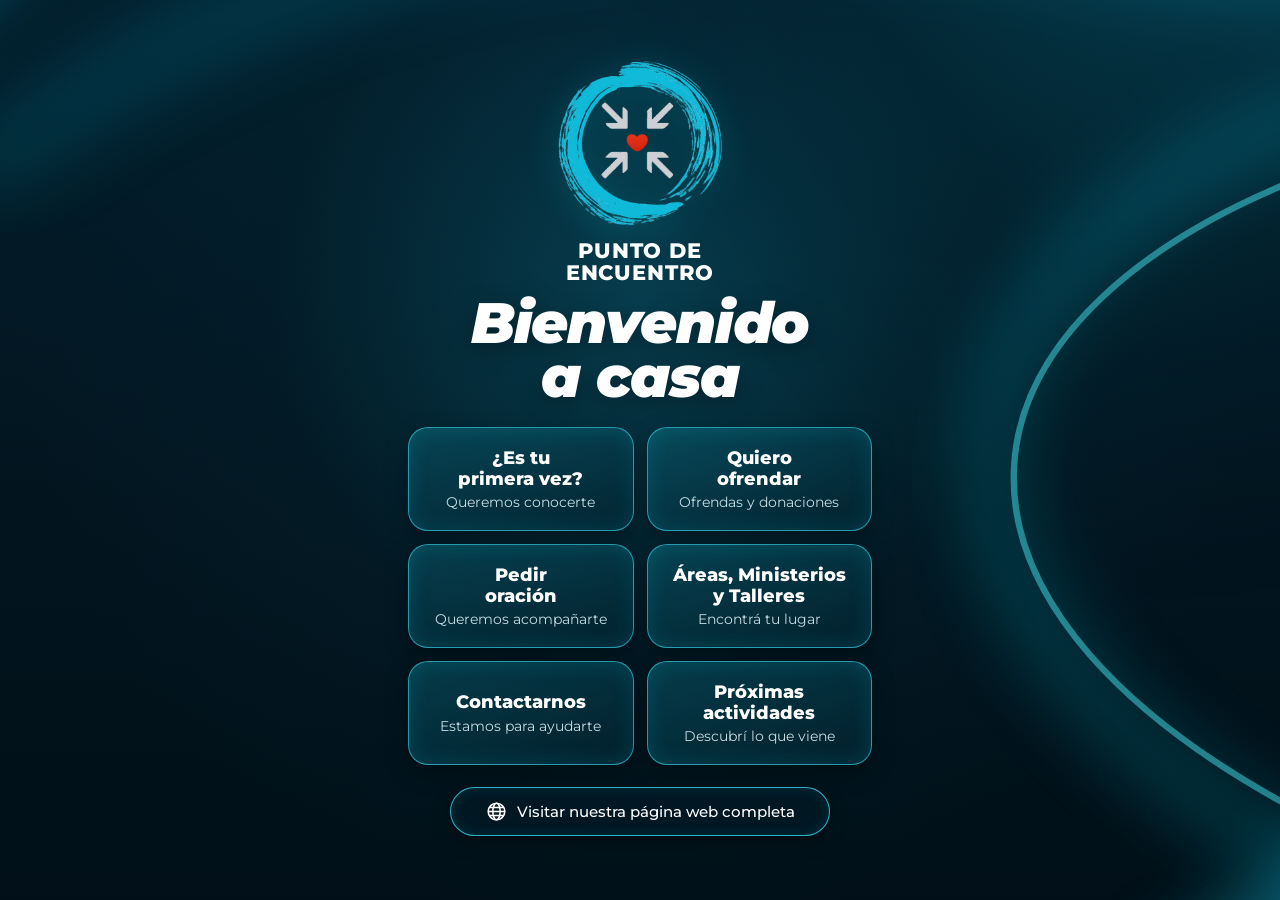
==== bienvenido/index.html @ d4322adb "adding bienvenido.html page" ====
<!doctype html>
<html lang="es">
  <head>
    <meta charset="UTF-8" />
    <meta name="viewport" content="width=device-width, initial-scale=1.0" />
    <meta name="theme-color" content="#02151f" />
    <title>Bienvenido a casa - Punto de Encuentro</title>

    <!-- Open Graph / WhatsApp -->
    <meta
      property="og:title"
      content="Bienvenido a casa - Punto de Encuentro"
    />
    <meta
      property="og:description"
      content="Bienvenido a Punto de Encuentro. Conocenos, pedí oración, ofrendá, descubrí nuestras áreas, talleres y próximas actividades."
    />
    <meta property="og:image" content="https://pde.com.ar/icon_wide.jpg" />
    <meta property="og:image" content="https://pde.com.ar/icon.jpg" />
    <meta property="og:url" content="https://pde.com.ar/bienvenido" />
    <meta property="og:type" content="website" />

    <!-- Twitter / X -->
    <meta name="twitter:card" content="summary_large_image" />
    <meta
      name="twitter:title"
      content="Bienvenido a casa - Punto de Encuentro"
    />
    <meta
      name="twitter:description"
      content="Bienvenido a Punto de Encuentro. Conocenos, pedí oración, ofrendá, descubrí nuestras áreas, talleres y próximas actividades."
    />
    <meta name="twitter:image" content="https://pde.com.ar/icon_wide.jpg" />

    <link rel="icon" type="image/png" href="/icon_max.png" />
    <link rel="apple-touch-icon" href="/icon_max.png" />

    <link rel="preconnect" href="https://fonts.googleapis.com" />
    <link rel="preconnect" href="https://fonts.gstatic.com" crossorigin />
    <link
      href="https://fonts.googleapis.com/css2?family=Montserrat:ital,wght@0,400;0,500;0,600;0,700;0,800;0,900;1,800;1,900&display=swap"
      rel="stylesheet"
    />

    <style>
      :root {
        --bg-deep: #02151f;
        --bg-mid: #042838;
        --cyan-bright: #3be8ff;
        --cyan-border: rgba(56, 214, 236, 0.65);
        --text-main: #ffffff;
        --text-soft: rgba(224, 245, 250, 0.88);
        --font-main: "Montserrat", system-ui, -apple-system, sans-serif;
      }

      *,
      *::before,
      *::after {
        box-sizing: border-box;
      }

      html,
      body {
        margin: 0;
        padding: 0;
        min-height: 100%;
      }

      body {
        font-family: var(--font-main);
        color: var(--text-main);
        background-color: var(--bg-deep);
        background-image:
          radial-gradient(
            circle at 50% 34%,
            rgba(12, 102, 124, 0.48) 0%,
            rgba(4, 38, 52, 0.25) 42%,
            transparent 72%
          ),
          linear-gradient(180deg, #031e2c 0%, #02151f 55%, #011018 100%);
        display: flex;
        flex-direction: column;
        align-items: center;
        justify-content: center;
        min-height: 100dvh;
        overflow-x: hidden;
        position: relative;
        -webkit-font-smoothing: antialiased;
      }

      /* Decorative luminous cyan swoosh waves matching reference */
      .bg-waves {
        position: fixed;
        inset: 0;
        width: 100%;
        height: 100%;
        pointer-events: none;
        z-index: 0;
      }

      .container {
        position: relative;
        z-index: 1;
        width: 100%;
        max-width: 500px;
        padding: 28px 18px 34px;
        display: flex;
        flex-direction: column;
        align-items: center;
        text-align: center;
      }

      .hero {
        display: flex;
        flex-direction: column;
        align-items: center;
        margin-bottom: 22px;
      }

      .logo {
        width: clamp(140px, 36vw, 172px);
        height: auto;
        display: block;
        margin-bottom: 10px;
        filter: drop-shadow(0 6px 18px rgba(0, 224, 248, 0.22));
      }

      .brand-name {
        margin: 0 0 12px;
        font-size: clamp(1.05rem, 4vw, 1.32rem);
        font-weight: 800;
        line-height: 1.04;
        letter-spacing: 0.04em;
        text-transform: uppercase;
        color: #ffffff;
      }

      .hero-title {
        margin: 0;
        font-size: clamp(2.5rem, 11.5vw, 3.55rem);
        font-weight: 900;
        font-style: italic;
        line-height: 0.96;
        letter-spacing: -0.02em;
        color: #ffffff;
        text-shadow: 0 6px 24px rgba(0, 0, 0, 0.35);
      }

      /* 2x3 action cards grid */
      .cards-grid {
        width: 100%;
        display: grid;
        grid-template-columns: repeat(2, minmax(0, 1fr));
        gap: 13px;
      }

      .action-card {
        appearance: none;
        font: inherit;
        color: inherit;
        text-decoration: none;
        cursor: pointer;
        display: flex;
        flex-direction: column;
        align-items: center;
        justify-content: center;
        text-align: center;
        min-height: 104px;
        padding: 15px 11px;
        gap: 5px;
        border-radius: 20px;
        border: 1.5px solid var(--cyan-border);
        background: linear-gradient(
          160deg,
          rgba(12, 108, 128, 0.44) 0%,
          rgba(3, 35, 48, 0.76) 100%
        );
        backdrop-filter: blur(10px);
        -webkit-backdrop-filter: blur(10px);
        box-shadow:
          inset 0 0 22px rgba(0, 228, 255, 0.14),
          0 8px 22px rgba(0, 0, 0, 0.35);
        transition:
          border-color 0.2s ease,
          box-shadow 0.2s ease,
          background 0.2s ease,
          transform 0.2s ease;
      }

      @media (prefers-reduced-motion: reduce) {
        .action-card,
        .web-pill,
        .modal-option,
        .btn-primary,
        .btn-secondary {
          transition-duration: 0.01ms;
        }
      }

      .action-card:hover {
        border-color: rgba(92, 240, 255, 0.95);
        background: linear-gradient(
          160deg,
          rgba(16, 132, 156, 0.54) 0%,
          rgba(5, 48, 66, 0.82) 100%
        );
        box-shadow:
          inset 0 0 26px rgba(0, 232, 255, 0.24),
          0 10px 26px rgba(0, 195, 225, 0.22);
      }

      @media (prefers-reduced-motion: no-preference) {
        .action-card:hover {
          transform: translateY(-2px);
        }

        .action-card:active {
          transform: translateY(0) scale(0.985);
        }
      }

      .action-card:focus-visible,
      .web-pill:focus-visible,
      .dialog-close:focus-visible,
      .modal-option:focus-visible,
      .btn-primary:focus-visible,
      .btn-secondary:focus-visible {
        outline: 2px solid #63f4ff;
        outline-offset: 3px;
      }

      .card-title {
        font-size: clamp(0.94rem, 3.7vw, 1.15rem);
        font-weight: 800;
        line-height: 1.15;
        color: #ffffff;
      }

      .card-subtitle {
        font-size: clamp(0.72rem, 2.7vw, 0.85rem);
        font-weight: 400;
        line-height: 1.25;
        color: var(--text-soft);
      }

      /* Bottom full-website pill */
      .web-pill {
        margin-top: 22px;
        display: inline-flex;
        align-items: center;
        justify-content: center;
        gap: 10px;
        width: 100%;
        max-width: 380px;
        padding: 13px 20px;
        border-radius: 999px;
        border: 1.5px solid rgba(56, 214, 236, 0.82);
        background: rgba(2, 26, 38, 0.72);
        backdrop-filter: blur(8px);
        -webkit-backdrop-filter: blur(8px);
        color: #ffffff;
        text-decoration: none;
        font-size: clamp(0.84rem, 3.2vw, 0.96rem);
        font-weight: 500;
        box-shadow:
          inset 0 0 14px rgba(0, 228, 255, 0.12),
          0 6px 18px rgba(0, 0, 0, 0.35);
        transition:
          border-color 0.2s ease,
          box-shadow 0.2s ease,
          background 0.2s ease,
          transform 0.2s ease;
      }

      .web-pill:hover {
        border-color: #6df5ff;
        background: rgba(7, 55, 74, 0.85);
        box-shadow:
          inset 0 0 18px rgba(0, 232, 255, 0.22),
          0 8px 22px rgba(0, 195, 225, 0.22);
      }

      @media (prefers-reduced-motion: no-preference) {
        .web-pill:hover {
          transform: translateY(-1px);
        }
      }

      .web-pill svg {
        width: 21px;
        height: 21px;
        flex-shrink: 0;
      }

      /* Native <dialog> modals (top-layer, light-dismiss, scroll-contained, animated) */
      dialog {
        margin: auto;
        padding: 0;
        border: 1.5px solid rgba(64, 222, 244, 0.6);
        border-radius: 22px;
        width: min(92vw, 440px);
        max-height: min(88dvh, 680px);
        color: #ffffff;
        background: linear-gradient(165deg, #06384b 0%, #031c28 100%);
        box-shadow:
          inset 0 0 28px rgba(0, 224, 248, 0.12),
          0 24px 60px rgba(0, 0, 0, 0.65);
        opacity: 0;
        transition-property: opacity, transform, display, overlay;
        transition-duration: 0.26s;
        transition-timing-function: ease-out;
        transition-behavior: allow-discrete;
      }

      @media (prefers-reduced-motion: no-preference) {
        dialog {
          transform: scale(0.92);
        }
      }

      dialog:modal {
        overscroll-behavior: contain;
      }

      dialog::backdrop {
        overflow: hidden;
        overscroll-behavior: contain;
        background-color: rgba(1, 12, 18, 0);
        backdrop-filter: blur(5px);
        -webkit-backdrop-filter: blur(5px);
        transition-property: background-color, display, overlay;
        transition-duration: 0.26s;
        transition-timing-function: ease-out;
        transition-behavior: allow-discrete;
      }

      dialog[open]:where(:not([data-closing])) {
        opacity: 1;

        @starting-style {
          opacity: 0;
        }

        @media (prefers-reduced-motion: no-preference) {
          transform: scale(1);

          @starting-style {
            transform: scale(0.92);
          }
        }

        &::backdrop {
          background-color: rgba(1, 12, 18, 0.72);

          @starting-style {
            background-color: rgba(1, 12, 18, 0);
          }
        }
      }

      @media (prefers-reduced-motion: reduce) {
        dialog,
        dialog::backdrop {
          transition-duration: 0.1s;
        }
      }

      .dialog-surface {
        padding: 22px 20px 24px;
        display: flex;
        flex-direction: column;
        gap: 14px;
      }

      .dialog-header {
        display: flex;
        align-items: flex-start;
        justify-content: space-between;
        gap: 12px;
      }

      .dialog-title {
        margin: 0;
        font-size: 1.32rem;
        font-weight: 800;
        line-height: 1.2;
        color: #ffffff;
        text-align: left;
      }

      .dialog-close {
        appearance: none;
        flex-shrink: 0;
        width: 34px;
        height: 34px;
        border-radius: 50%;
        border: 1px solid rgba(86, 226, 245, 0.45);
        background: rgba(255, 255, 255, 0.06);
        color: #ffffff;
        cursor: pointer;
        display: inline-flex;
        align-items: center;
        justify-content: center;
        transition:
          background 0.18s ease,
          border-color 0.18s ease;
      }

      .dialog-close:hover {
        background: rgba(59, 232, 255, 0.18);
        border-color: #6df5ff;
      }

      .dialog-lead {
        margin: 0;
        font-size: 0.9rem;
        line-height: 1.45;
        color: var(--text-soft);
        text-align: left;
      }

      /* Prayer form */
      .prayer-form {
        display: flex;
        flex-direction: column;
        gap: 14px;
        text-align: left;
      }

      .field {
        display: flex;
        flex-direction: column;
        gap: 5px;
      }

      .field label {
        font-size: 0.85rem;
        font-weight: 700;
        color: #e6fbff;
      }

      .field input,
      .field textarea {
        width: 100%;
        padding: 11px 13px;
        border-radius: 12px;
        border: 1.5px solid rgba(64, 214, 236, 0.42);
        background: rgba(2, 20, 29, 0.72);
        color: #ffffff;
        font-family: inherit;
        font-size: 0.95rem;
        line-height: 1.4;
        transition:
          border-color 0.18s ease,
          background-color 0.18s ease,
          box-shadow 0.18s ease;
      }

      .field textarea {
        resize: vertical;
        min-height: 96px;
      }

      .field input::placeholder,
      .field textarea::placeholder {
        color: rgba(190, 228, 236, 0.5);
      }

      .field input:focus,
      .field textarea:focus {
        outline: none;
        border-color: #54f0ff;
        box-shadow: 0 0 0 3px rgba(59, 232, 255, 0.2);
      }

      .field :is(:user-valid, .user-valid-fallback) {
        border-color: #36d99a;
      }

      .field :is(:user-invalid, .user-invalid-fallback) {
        border-color: #ff6b7a;
        background-color: rgba(110, 20, 34, 0.42);
      }

      .error-msg {
        display: none;
        font-size: 0.8rem;
        font-weight: 600;
        color: #ff9ca6;
        margin-top: 2px;
      }

      .field :is(:user-invalid, .user-invalid-fallback) + .error-msg {
        display: block;
      }

      .dialog-actions {
        display: flex;
        flex-wrap: wrap;
        gap: 10px;
        margin-top: 4px;
      }

      .btn-primary,
      .btn-secondary {
        appearance: none;
        font-family: inherit;
        font-size: 0.94rem;
        font-weight: 700;
        border-radius: 999px;
        padding: 12px 18px;
        cursor: pointer;
        display: inline-flex;
        align-items: center;
        justify-content: center;
        gap: 8px;
        transition:
          transform 0.18s ease,
          box-shadow 0.18s ease,
          background 0.18s ease,
          border-color 0.18s ease;
      }

      .btn-primary {
        flex: 1 1 180px;
        border: none;
        color: #021a24;
        background: linear-gradient(135deg, #42f0ff 0%, #10b6cc 100%);
        box-shadow: 0 6px 18px rgba(24, 210, 234, 0.35);
      }

      .btn-primary:hover {
        background: linear-gradient(135deg, #6ef4ff 0%, #24c8de 100%);
      }

      .btn-secondary {
        flex: 0 1 auto;
        border: 1px solid rgba(90, 224, 242, 0.45);
        background: transparent;
        color: #e4f8fc;
      }

      .btn-secondary:hover {
        background: rgba(255, 255, 255, 0.08);
      }

      /* Areas & Workshops selector modal */
      .modal-options {
        display: flex;
        flex-direction: column;
        gap: 12px;
      }

      .modal-option {
        display: flex;
        align-items: center;
        justify-content: space-between;
        gap: 12px;
        padding: 16px;
        border-radius: 16px;
        border: 1.5px solid rgba(56, 214, 236, 0.6);
        background: linear-gradient(
          155deg,
          rgba(12, 102, 122, 0.45) 0%,
          rgba(3, 35, 48, 0.78) 100%
        );
        color: #ffffff;
        text-decoration: none;
        text-align: left;
        box-shadow: inset 0 0 18px rgba(0, 224, 248, 0.12);
        transition:
          border-color 0.2s ease,
          background 0.2s ease,
          transform 0.2s ease;
      }

      .modal-option:hover {
        border-color: #6af4ff;
        background: linear-gradient(
          155deg,
          rgba(18, 128, 152, 0.58) 0%,
          rgba(5, 48, 66, 0.86) 100%
        );
      }

      @media (prefers-reduced-motion: no-preference) {
        .modal-option:hover {
          transform: translateY(-1px);
        }
      }

      .modal-option-title {
        display: block;
        font-size: 1.05rem;
        font-weight: 800;
        line-height: 1.2;
        margin-bottom: 3px;
      }

      .modal-option-desc {
        display: block;
        font-size: 0.82rem;
        font-weight: 400;
        color: var(--text-soft);
        line-height: 1.3;
      }

      .modal-option svg {
        width: 20px;
        height: 20px;
        flex-shrink: 0;
        color: #5ceeff;
      }

      /* Hides content visually but keeps it in the accessibility tree */
      .visually-hidden:where(:not(:focus-within, :active)) {
        position: absolute !important;
        clip-path: inset(50%) !important;
        overflow: hidden !important;
        width: 1px !important;
        height: 1px !important;
        margin: -1px !important;
        padding: 0 !important;
        border: 0 !important;
        white-space: nowrap !important;
      }
    </style>
  </head>
  <body>
    <svg
      class="bg-waves"
      viewBox="0 0 800 1200"
      preserveAspectRatio="xMidYMid slice"
      aria-hidden="true"
    >
      <defs>
        <linearGradient id="wave-top" x1="0%" y1="0%" x2="100%" y2="100%">
          <stop offset="0%" stop-color="#3df7ff" stop-opacity="0.95" />
          <stop offset="45%" stop-color="#00b4d8" stop-opacity="0.45" />
          <stop offset="100%" stop-color="#02151f" stop-opacity="0" />
        </linearGradient>
        <linearGradient id="wave-bottom" x1="100%" y1="100%" x2="0%" y2="0%">
          <stop offset="0%" stop-color="#3df7ff" stop-opacity="0.95" />
          <stop offset="45%" stop-color="#00a8c8" stop-opacity="0.42" />
          <stop offset="100%" stop-color="#02151f" stop-opacity="0" />
        </linearGradient>
        <radialGradient id="glow-tr" cx="92%" cy="10%" r="48%">
          <stop offset="0%" stop-color="#0bbcd6" stop-opacity="0.34" />
          <stop offset="100%" stop-color="#02151f" stop-opacity="0" />
        </radialGradient>
        <filter id="soft-glow" x="-20%" y="-20%" width="140%" height="140%">
          <feGaussianBlur stdDeviation="22" />
        </filter>
      </defs>

      <!-- Top-right soft ambient glow -->
      <rect width="800" height="1200" fill="url(#glow-tr)" />

      <!-- Top-left luminous cyan swoosh -->
      <path
        d="M -60 -40 L 340 -40 C 200 120, 75 230, -60 360 Z"
        fill="url(#wave-top)"
        filter="url(#soft-glow)"
      />
      <path
        d="M -20 280 C 120 190, 250 110, 390 -30"
        fill="none"
        stroke="#4ff6ff"
        stroke-width="3"
        stroke-opacity="0.45"
        filter="url(#soft-glow)"
      />
      <path
        d="M -20 430 C 180 280, 410 210, 840 310"
        fill="none"
        stroke="#0ec8e3"
        stroke-width="45"
        stroke-opacity="0.16"
        filter="url(#soft-glow)"
      />

      <!-- Mid-right subtle cyan arc -->
      <path
        d="M 850 380 C 560 470, 520 710, 860 880"
        fill="none"
        stroke="#16e0fa"
        stroke-width="32"
        stroke-opacity="0.22"
        filter="url(#soft-glow)"
      />
      <path
        d="M 840 420 C 580 510, 550 700, 840 840"
        fill="none"
        stroke="#4ef5ff"
        stroke-width="4"
        stroke-opacity="0.45"
      />

      <!-- Bottom-right luminous cyan swoosh -->
      <path
        d="M 860 1240 L 360 1240 C 520 1070, 680 950, 860 820 Z"
        fill="url(#wave-bottom)"
        filter="url(#soft-glow)"
      />
      <path
        d="M 380 1220 C 540 1070, 680 960, 850 850"
        fill="none"
        stroke="#6ef8ff"
        stroke-width="5"
        stroke-opacity="0.55"
        filter="url(#soft-glow)"
      />
    </svg>

    <main class="container">
      <header class="hero">
        <img
          src="/bienvenido/logo-dark.png"
          alt="Logo Punto de Encuentro"
          width="172"
          height="172"
          fetchpriority="high"
          class="logo"
        />
        <p class="brand-name">PUNTO DE<br />ENCUENTRO</p>
        <h1 class="hero-title">Bienvenido<br />a casa</h1>
      </header>

      <nav class="cards-grid" aria-label="Accesos de bienvenida">
        <!-- 1. Primera vez -->
        <a href="/#nosotros" class="action-card">
          <span class="card-title">¿Es tu<br />primera vez?</span>
          <span class="card-subtitle">Queremos conocerte</span>
        </a>

        <!-- 2. Quiero ofrendar -->
        <a href="/#contribuir" class="action-card">
          <span class="card-title">Quiero<br />ofrendar</span>
          <span class="card-subtitle">Ofrendas y donaciones</span>
        </a>

        <!-- 3. Pedir oración -->
        <button
          type="button"
          class="action-card"
          command="show-modal"
          commandfor="dialog-oracion"
        >
          <span class="card-title">Pedir<br />oración</span>
          <span class="card-subtitle">Queremos acompañarte</span>
        </button>

        <!-- 4. Áreas, Ministerios y Talleres -->
        <button
          type="button"
          class="action-card"
          command="show-modal"
          commandfor="dialog-areas"
        >
          <span class="card-title">Áreas, Ministerios<br />y Talleres</span>
          <span class="card-subtitle">Encontrá tu lugar</span>
        </button>

        <!-- 5. Contactarnos -->
        <a
          href="https://wa.me/5491139106825?text=Hola%21%20Quiero%20comunicarme%20con%20Punto%20de%20Encuentro"
          target="_blank"
          rel="noopener noreferrer"
          class="action-card"
        >
          <span class="card-title">Contactarnos</span>
          <span class="card-subtitle">Estamos para ayudarte</span>
        </a>

        <!-- 6. Próximas actividades -->
        <a href="/proximas-actividades.jpeg" class="action-card">
          <span class="card-title">Próximas<br />actividades</span>
          <span class="card-subtitle">Descubrí lo que viene</span>
        </a>
      </nav>

      <a href="/" class="web-pill">
        <svg
          viewBox="0 0 24 24"
          fill="none"
          stroke="currentColor"
          stroke-width="1.8"
          aria-hidden="true"
        >
          <circle cx="12" cy="12" r="9.5" />
          <ellipse cx="12" cy="12" rx="4.2" ry="9.5" />
          <path d="M2.8 12h18.4" />
          <path d="M4.6 7.4h14.8" />
          <path d="M4.6 16.6h14.8" />
        </svg>
        <span>Visitar nuestra página web completa</span>
      </a>
    </main>

    <!-- Modal: Pedir oración -->
    <dialog id="dialog-oracion" closedby="any" aria-labelledby="oracion-title">
      <div class="dialog-surface">
        <div class="dialog-header">
          <h1 id="oracion-title" class="dialog-title">Pedir oración</h1>
          <button
            type="button"
            class="dialog-close"
            command="close"
            commandfor="dialog-oracion"
            aria-label="Cerrar ventana"
          >
            <svg
              width="16"
              height="16"
              viewBox="0 0 24 24"
              fill="none"
              stroke="currentColor"
              stroke-width="2.4"
              stroke-linecap="round"
              aria-hidden="true"
            >
              <path d="M18 6 6 18M6 6l12 12" />
            </svg>
          </button>
        </div>
        <p class="dialog-lead">
          Completá tus datos y enviaremos tu pedido estructurado por WhatsApp a
          nuestro equipo.
        </p>

        <form id="form-oracion" class="prayer-form">
          <div class="field">
            <label for="oracion-nombre">Nombre</label>
            <input
              id="oracion-nombre"
              name="nombre"
              type="text"
              required
              autocomplete="name"
              placeholder="Tu nombre y apellido"
              autofocus
              data-error="error-nombre"
            />
            <div id="error-nombre" class="error-msg">
              <span role="img" aria-label="Error">!</span> Por favor, ingresá tu
              nombre.
            </div>
          </div>

          <div class="field">
            <label for="oracion-celular">Celular</label>
            <input
              id="oracion-celular"
              name="celular"
              type="tel"
              required
              autocomplete="tel"
              inputmode="tel"
              placeholder="Ej: 11 1234-5678"
              data-error="error-celular"
            />
            <div id="error-celular" class="error-msg">
              <span role="img" aria-label="Error">!</span> Por favor, ingresá tu
              número de celular.
            </div>
          </div>

          <div class="field">
            <label for="oracion-motivo">Motivo de oración</label>
            <textarea
              id="oracion-motivo"
              name="motivo"
              rows="4"
              required
              placeholder="Contanos por qué podemos orar..."
              data-error="error-motivo"
            ></textarea>
            <div id="error-motivo" class="error-msg">
              <span role="img" aria-label="Error">!</span> Por favor, escribí tu
              motivo de oración.
            </div>
          </div>

          <div class="dialog-actions">
            <button type="submit" class="btn-primary">
              <svg
                width="18"
                height="18"
                viewBox="0 0 24 24"
                fill="currentColor"
                aria-hidden="true"
              >
                <path
                  d="M17.472 14.382c-.297-.149-1.758-.867-2.03-.967-.273-.099-.471-.148-.67.15-.197.297-.767.966-.94 1.164-.173.199-.347.223-.644.075-.297-.15-1.255-.463-2.39-1.475-.883-.788-1.48-1.761-1.653-2.059-.173-.297-.018-.458.13-.606.134-.133.298-.347.446-.52.149-.174.198-.298.298-.497.099-.198.05-.371-.025-.52-.075-.149-.669-1.612-.916-2.207-.242-.579-.487-.5-.669-.51-.173-.008-.371-.01-.57-.01-.198 0-.52.074-.792.372-.272.297-1.04 1.016-1.04 2.479 0 1.462 1.065 2.875 1.213 3.074.149.198 2.096 3.2 5.077 4.487.709.306 1.262.489 1.694.625.712.227 1.36.195 1.871.118.571-.085 1.758-.719 2.006-1.413.248-.694.248-1.289.173-1.413-.074-.124-.272-.198-.57-.347m-5.421 7.403h-.004a9.87 9.87 0 01-5.031-1.378l-.361-.214-3.741.982.998-3.648-.235-.374a9.86 9.86 0 01-1.51-5.26c.001-5.45 4.436-9.884 9.888-9.884 2.64 0 5.122 1.03 6.988 2.898a9.825 9.825 0 012.893 6.994c-.003 5.45-4.437 9.884-9.885 9.884m8.413-18.297A11.815 11.815 0 0012.05 0C5.495 0 .16 5.335.157 11.892c0 2.096.547 4.142 1.588 5.945L.057 24l6.305-1.654a11.882 11.882 0 005.683 1.448h.005c6.554 0 11.89-5.335 11.893-11.893a11.821 11.821 0 00-3.48-8.413z"
                />
              </svg>
              <span>Enviar por WhatsApp</span>
            </button>
            <button
              type="button"
              class="btn-secondary"
              command="close"
              commandfor="dialog-oracion"
            >
              Cancelar
            </button>
          </div>
        </form>
      </div>
    </dialog>

    <!-- Modal: Áreas, Ministerios y Talleres -->
    <dialog id="dialog-areas" closedby="any" aria-labelledby="areas-title">
      <div class="dialog-surface">
        <div class="dialog-header">
          <h1 id="areas-title" class="dialog-title">
            Áreas, Ministerios y Talleres
          </h1>
          <button
            type="button"
            class="dialog-close"
            command="close"
            commandfor="dialog-areas"
            aria-label="Cerrar ventana"
          >
            <svg
              width="16"
              height="16"
              viewBox="0 0 24 24"
              fill="none"
              stroke="currentColor"
              stroke-width="2.4"
              stroke-linecap="round"
              aria-hidden="true"
            >
              <path d="M18 6 6 18M6 6l12 12" />
            </svg>
          </button>
        </div>
        <p class="dialog-lead">Elegí qué espacio querés conocer:</p>

        <div class="modal-options">
          <a href="/#areas" class="modal-option" autofocus>
            <div>
              <span class="modal-option-title">Áreas y Ministerios</span>
              <span class="modal-option-desc"
                >Conocé los grupos, reuniones y espacios de servicio</span
              >
            </div>
            <svg
              viewBox="0 0 24 24"
              fill="none"
              stroke="currentColor"
              stroke-width="2.4"
              stroke-linecap="round"
              stroke-linejoin="round"
              aria-hidden="true"
            >
              <path d="m9 18 6-6-6-6" />
            </svg>
          </a>

          <a href="/#talleres" class="modal-option">
            <div>
              <span class="modal-option-title">Talleres Comunitarios</span>
              <span class="modal-option-desc"
                >Cursos y oficios abiertos a toda la comunidad</span
              >
            </div>
            <svg
              viewBox="0 0 24 24"
              fill="none"
              stroke="currentColor"
              stroke-width="2.4"
              stroke-linecap="round"
              stroke-linejoin="round"
              aria-hidden="true"
            >
              <path d="m9 18 6-6-6-6" />
            </svg>
          </a>
        </div>
      </div>
    </dialog>

    <script>
      (() => {
        const WHATSAPP_NUMBER = "5491139106825";

        // 1. Top-layer exit animation detection and fallback for Firefox & Safari
        let supportsDisplayTransition;
        function canTransitionDisplay() {
          if (supportsDisplayTransition !== undefined)
            return supportsDisplayTransition;
          if (
            !window.CSS?.supports?.("transition-behavior", "allow-discrete") ||
            !document.body
          ) {
            return false;
          }
          const probe = document.createElement("div");
          probe.style.cssText =
            "transition: display 1s allow-discrete !important; display: block;";
          document.body.appendChild(probe);
          getComputedStyle(probe).display;
          probe.style.display = "none";
          supportsDisplayTransition =
            getComputedStyle(probe).display === "block";
          probe.remove();
          return supportsDisplayTransition;
        }

        function supportsTopLayerExit() {
          return (
            window.CSS?.supports?.("overlay", "auto") && canTransitionDisplay()
          );
        }

        async function closeTopLayer(dialog) {
          if (!dialog.open) return;
          if (!supportsTopLayerExit()) {
            dialog.setAttribute("data-closing", "");
            const animations = dialog.getAnimations({ subtree: true });
            if (animations.length > 0) {
              await Promise.race([
                Promise.allSettled(animations.map((a) => a.finished)),
                new Promise((r) => setTimeout(r, 2000)),
              ]);
            }
            if (!dialog.hasAttribute("data-closing")) return;
            dialog.removeAttribute("data-closing");
          }
          dialog.close();
        }

        const dialogs = [...document.querySelectorAll("dialog")];
        for (const dialog of dialogs) {
          dialog.addEventListener("cancel", (event) => {
            event.preventDefault();
            closeTopLayer(dialog);
          });

          dialog.addEventListener("close", () => {
            dialog.returnValue = "";
          });
        }

        // 2. Fallback for Invoker Commands (command / commandfor) and animated close
        const hasInvokerCommands =
          "commandForElement" in HTMLButtonElement.prototype;
        if (!hasInvokerCommands) {
          for (const button of document.querySelectorAll(
            '[command="show-modal"][commandfor]',
          )) {
            button.addEventListener("click", () => {
              const target = document.getElementById(
                button.getAttribute("commandfor"),
              );
              if (target && !target.open) target.showModal();
            });
          }
        }

        for (const button of document.querySelectorAll(
          '[command="close"][commandfor]',
        )) {
          button.addEventListener("click", (event) => {
            if (!hasInvokerCommands || !supportsTopLayerExit()) {
              event.preventDefault();
              const target = document.getElementById(
                button.getAttribute("commandfor"),
              );
              if (target) closeTopLayer(target);
            }
          });
        }

        // 3. Fallback for <dialog closedby="any"> light-dismiss
        if (!("closedBy" in HTMLDialogElement.prototype)) {
          const isOutside = (event, dialog) => {
            const rect = dialog.getBoundingClientRect();
            return (
              event.clientX < rect.left ||
              event.clientX > rect.right ||
              event.clientY < rect.top ||
              event.clientY > rect.bottom
            );
          };

          for (const dialog of document.querySelectorAll(
            'dialog[closedby="any"]',
          )) {
            let pressedOutside = false;
            dialog.addEventListener("pointerdown", (event) => {
              pressedOutside = isOutside(event, dialog);
            });
            dialog.addEventListener("pointerup", (event) => {
              if (pressedOutside && isOutside(event, dialog)) {
                closeTopLayer(dialog);
              }
            });
          }
        }

        // 4. Accessible after-interaction validation & ARIA synchronization
        const prayerForm = document.getElementById("form-oracion");
        const dialogOracion = document.getElementById("dialog-oracion");

        const linkError = (el, shown) => {
          const errorId = el.dataset.error;
          if (!errorId) return;
          const ids = (el.getAttribute("aria-describedby") || "")
            .split(/\s+/)
            .filter((id) => id && id !== errorId);
          if (shown) ids.push(errorId);
          if (ids.length) el.setAttribute("aria-describedby", ids.join(" "));
          else el.removeAttribute("aria-describedby");
        };

        const announcer = document.createElement("div");
        announcer.setAttribute("aria-live", "polite");
        announcer.classList.add("visually-hidden");
        document.body.append(announcer);
        let announceTimer;
        let announcedField;

        const spokenText = (node) => {
          const copy = node.cloneNode(true);
          copy
            .querySelectorAll('[aria-hidden="true"]')
            .forEach((n) => n.remove());
          copy
            .querySelectorAll('[role="img"][aria-label]')
            .forEach((n) => n.replaceWith(`${n.getAttribute("aria-label")}: `));
          return copy.textContent.replace(/\s+/g, " ").trim();
        };

        const announceError = (el) => {
          const error = document.getElementById(el.dataset.error);
          if (!error) return;
          const label = el.labels?.[0] ? `${spokenText(el.labels[0])}: ` : "";
          clearTimeout(announceTimer);
          announcer.textContent = "";
          announcedField = el;
          announceTimer = setTimeout(() => {
            announcer.textContent = label + spokenText(error);
          }, 500);
        };

        if (CSS.supports("selector(:user-invalid)")) {
          const flagged = new WeakSet();
          const announced = new WeakSet();

          const syncAria = (el, announce = false) => {
            if (!el.matches?.("input, select, textarea")) return;
            const invalid = el.matches(":user-invalid");
            if (invalid) {
              if (announce && !announced.has(el)) {
                announceError(el);
                announced.add(el);
              }
              el.setAttribute("aria-invalid", "true");
              linkError(el, true);
              flagged.add(el);
            } else if (
              flagged.has(el) ||
              el.getAttribute("aria-invalid") !== "true"
            ) {
              el.setAttribute("aria-invalid", "false");
              linkError(el, false);
              flagged.delete(el);
              announced.delete(el);
              if (announcedField === el) {
                clearTimeout(announceTimer);
                announcer.textContent = "";
              }
            }
          };

          prayerForm
            .querySelectorAll("input, textarea")
            .forEach((el) => syncAria(el));
          prayerForm.addEventListener(
            "blur",
            (e) => syncAria(e.target, true),
            true,
          );
          prayerForm.addEventListener("input", (e) => {
            if (e.target.hasAttribute("aria-invalid")) syncAria(e.target);
          });
          prayerForm.addEventListener(
            "invalid",
            (e) => {
              announced.add(e.target);
              syncAria(e.target);
            },
            true,
          );
          prayerForm.addEventListener("reset", () => {
            setTimeout(() => {
              prayerForm
                .querySelectorAll("input, textarea")
                .forEach((el) => syncAria(el));
            });
          });
        } else {
          const dirtyState = new WeakMap();

          const updateFallbackState = (input, announce = false) => {
            const isValid = input.validity.valid;
            input.classList.toggle("user-invalid-fallback", !isValid);
            input.classList.toggle("user-valid-fallback", isValid);
            input.setAttribute("aria-invalid", isValid ? "false" : "true");
            linkError(input, !isValid);
            if (!isValid && announce) announceError(input);
          };

          prayerForm.querySelectorAll("input, textarea").forEach((el) => {
            el.setAttribute("aria-invalid", "false");
          });

          prayerForm.addEventListener(
            "blur",
            (e) => {
              const input = e.target;
              if (!input.checkValidity) return;
              const state = dirtyState.get(input) || {
                hasInteracted: false,
                hasBlurred: false,
              };
              state.hasBlurred = true;
              dirtyState.set(input, state);
              if (state.hasInteracted) updateFallbackState(input, true);
            },
            true,
          );

          prayerForm.addEventListener("input", (e) => {
            const input = e.target;
            if (!input.checkValidity) return;
            const state = dirtyState.get(input) || {
              hasInteracted: false,
              hasBlurred: false,
            };
            state.hasInteracted = true;
            dirtyState.set(input, state);
            if (state.hasBlurred) updateFallbackState(input, false);
          });

          prayerForm.addEventListener(
            "invalid",
            (e) => {
              dirtyState.set(e.target, {
                hasInteracted: true,
                hasBlurred: true,
              });
              updateFallbackState(e.target, false);
            },
            true,
          );

          prayerForm.addEventListener("reset", () => {
            for (const control of prayerForm.elements) {
              dirtyState.delete(control);
              control.classList.remove(
                "user-invalid-fallback",
                "user-valid-fallback",
              );
              if (control.matches("input, textarea"))
                control.setAttribute("aria-invalid", "false");
              if (control.dataset?.error) linkError(control, false);
            }
          });
        }

        // Clear custom whitespace validity on input
        prayerForm.addEventListener("input", (e) => {
          if (e.target.setCustomValidity) e.target.setCustomValidity("");
        });

        // 5. Submit prayer request structured via WhatsApp
        prayerForm.addEventListener("submit", (event) => {
          event.preventDefault();

          const nombreInput = document.getElementById("oracion-nombre");
          const celularInput = document.getElementById("oracion-celular");
          const motivoInput = document.getElementById("oracion-motivo");

          for (const input of [nombreInput, celularInput, motivoInput]) {
            if (!input.value.trim()) {
              input.setCustomValidity("Por favor, completá este campo.");
            } else {
              input.setCustomValidity("");
            }
          }

          if (!prayerForm.reportValidity()) {
            return;
          }

          const nombre = nombreInput.value.trim();
          const celular = celularInput.value.trim();
          const motivo = motivoInput.value.trim();

          const message = [
            "*Pedido de Oración - Punto de Encuentro*",
            "",
            `*Nombre:* ${nombre}`,
            `*Celular:* ${celular}`,
            "*Motivo de oración:*",
            motivo,
          ].join("\n");

          const whatsappUrl = `https://wa.me/${WHATSAPP_NUMBER}?text=${encodeURIComponent(message)}`;
          const link = document.createElement("a");
          link.href = whatsappUrl;
          link.target = "_blank";
          link.rel = "noopener noreferrer";
          link.click();

          prayerForm.reset();
          closeTopLayer(dialogOracion);
        });
      })();
    </script>
  </body>
</html>
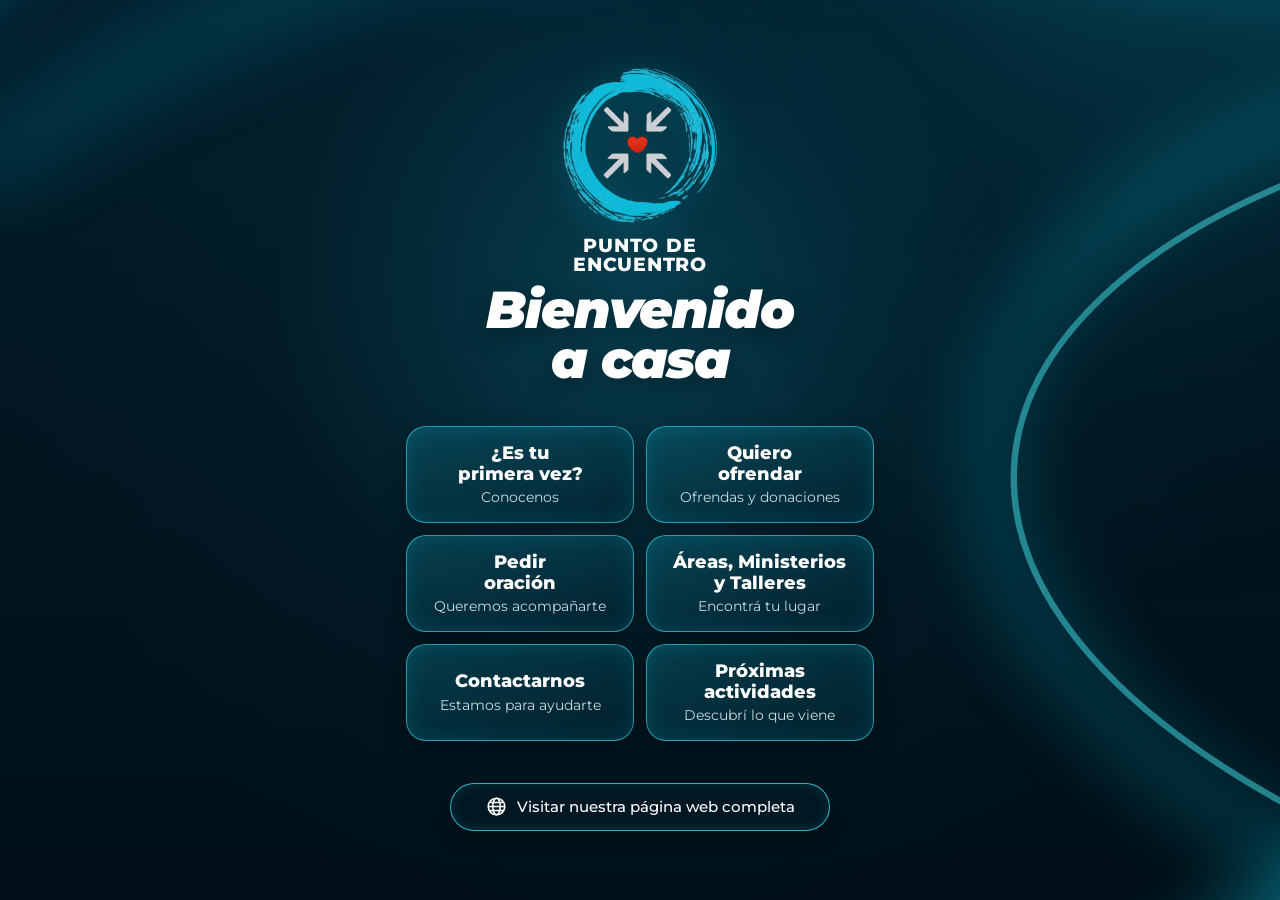
==== commit 9f448b00: "adding bienvenido.html page" ====
--- a/bienvenido/index.html
+++ b/bienvenido/index.html
@@ -2,7 +2,7 @@
 <html lang="es">
   <head>
     <meta charset="UTF-8" />
-    <meta name="viewport" content="width=device-width, initial-scale=1.0" />
+    <meta name="viewport" content="width=device-width, initial-scale=1.0, viewport-fit=cover" />
     <meta name="theme-color" content="#02151f" />
     <title>Bienvenido a casa - Punto de Encuentro</title>
 
@@ -82,6 +82,7 @@
         flex-direction: column;
         align-items: center;
         justify-content: center;
+        min-height: 100vh;
         min-height: 100dvh;
         overflow-x: hidden;
         position: relative;
@@ -103,10 +104,16 @@
         z-index: 1;
         width: 100%;
         max-width: 500px;
-        padding: 28px 18px 34px;
+        height: 100vh;
+        height: 100dvh;
+        max-height: 860px;
+        padding: calc(clamp(8px, 2dvh, 22px) + env(safe-area-inset-top)) 16px
+          calc(clamp(10px, 2.4dvh, 26px) + env(safe-area-inset-bottom));
         display: flex;
         flex-direction: column;
         align-items: center;
+        justify-content: space-evenly;
+        gap: clamp(8px, 1.6dvh, 18px);
         text-align: center;
       }
 
@@ -114,20 +121,21 @@
         display: flex;
         flex-direction: column;
         align-items: center;
-        margin-bottom: 22px;
+        margin-bottom: 0;
+        flex-shrink: 1;
       }
 
       .logo {
-        width: clamp(140px, 36vw, 172px);
+        width: clamp(86px, min(35vw, 18dvh), 168px);
         height: auto;
         display: block;
-        margin-bottom: 10px;
+        margin-bottom: clamp(4px, 0.9dvh, 10px);
         filter: drop-shadow(0 6px 18px rgba(0, 224, 248, 0.22));
       }
 
       .brand-name {
-        margin: 0 0 12px;
-        font-size: clamp(1.05rem, 4vw, 1.32rem);
+        margin: 0 0 clamp(4px, 1dvh, 10px);
+        font-size: clamp(0.88rem, min(3.8vw, 2.1dvh), 1.3rem);
         font-weight: 800;
         line-height: 1.04;
         letter-spacing: 0.04em;
@@ -137,7 +145,7 @@
 
       .hero-title {
         margin: 0;
-        font-size: clamp(2.5rem, 11.5vw, 3.55rem);
+        font-size: clamp(1.95rem, min(11.2vw, 5.8dvh), 3.5rem);
         font-weight: 900;
         font-style: italic;
         line-height: 0.96;
@@ -151,7 +159,7 @@
         width: 100%;
         display: grid;
         grid-template-columns: repeat(2, minmax(0, 1fr));
-        gap: 13px;
+        gap: clamp(8px, 1.3dvh, 13px);
       }
 
       .action-card {
@@ -165,9 +173,9 @@
         align-items: center;
         justify-content: center;
         text-align: center;
-        min-height: 104px;
-        padding: 15px 11px;
-        gap: 5px;
+        min-height: clamp(66px, 10.8dvh, 102px);
+        padding: clamp(8px, 1.3dvh, 14px) 10px;
+        gap: clamp(2px, 0.5dvh, 5px);
         border-radius: 20px;
         border: 1.5px solid var(--cyan-border);
         background: linear-gradient(
@@ -230,29 +238,35 @@
       }
 
       .card-title {
-        font-size: clamp(0.94rem, 3.7vw, 1.15rem);
+        font-size: clamp(0.86rem, min(3.7vw, 2.15dvh), 1.14rem);
         font-weight: 800;
         line-height: 1.15;
         color: #ffffff;
       }
 
       .card-subtitle {
-        font-size: clamp(0.72rem, 2.7vw, 0.85rem);
+        font-size: clamp(0.68rem, min(2.7vw, 1.55dvh), 0.85rem);
         font-weight: 400;
         line-height: 1.25;
         color: var(--text-soft);
       }
 
       /* Bottom full-website pill */
+      .page-footer {
+        width: 100%;
+        display: flex;
+        justify-content: center;
+        flex-shrink: 0;
+      }
+
       .web-pill {
-        margin-top: 22px;
         display: inline-flex;
         align-items: center;
         justify-content: center;
         gap: 10px;
         width: 100%;
         max-width: 380px;
-        padding: 13px 20px;
+        padding: clamp(9px, 1.4dvh, 13px) 18px;
         border-radius: 999px;
         border: 1.5px solid rgba(56, 214, 236, 0.82);
         background: rgba(2, 26, 38, 0.72);
@@ -260,7 +274,7 @@
         -webkit-backdrop-filter: blur(8px);
         color: #ffffff;
         text-decoration: none;
-        font-size: clamp(0.84rem, 3.2vw, 0.96rem);
+        font-size: clamp(0.8rem, min(3.2vw, 1.85dvh), 0.96rem);
         font-weight: 500;
         box-shadow:
           inset 0 0 14px rgba(0, 228, 255, 0.12),
@@ -270,6 +284,14 @@
           box-shadow 0.2s ease,
           background 0.2s ease,
           transform 0.2s ease;
+      }
+
+      @media (max-height: 500px) {
+        .container {
+          height: auto;
+          max-height: none;
+          justify-content: flex-start;
+        }
       }
 
       .web-pill:hover {
@@ -730,7 +752,7 @@
         <!-- 1. Primera vez -->
         <a href="/#nosotros" class="action-card">
           <span class="card-title">¿Es tu<br />primera vez?</span>
-          <span class="card-subtitle">Queremos conocerte</span>
+          <span class="card-subtitle">Conocenos</span>
         </a>
 
         <!-- 2. Quiero ofrendar -->
@@ -779,22 +801,24 @@
         </a>
       </nav>
 
-      <a href="/" class="web-pill">
-        <svg
-          viewBox="0 0 24 24"
-          fill="none"
-          stroke="currentColor"
-          stroke-width="1.8"
-          aria-hidden="true"
-        >
-          <circle cx="12" cy="12" r="9.5" />
-          <ellipse cx="12" cy="12" rx="4.2" ry="9.5" />
-          <path d="M2.8 12h18.4" />
-          <path d="M4.6 7.4h14.8" />
-          <path d="M4.6 16.6h14.8" />
-        </svg>
-        <span>Visitar nuestra página web completa</span>
-      </a>
+      <footer class="page-footer">
+        <a href="/" class="web-pill">
+          <svg
+            viewBox="0 0 24 24"
+            fill="none"
+            stroke="currentColor"
+            stroke-width="1.8"
+            aria-hidden="true"
+          >
+            <circle cx="12" cy="12" r="9.5" />
+            <ellipse cx="12" cy="12" rx="4.2" ry="9.5" />
+            <path d="M2.8 12h18.4" />
+            <path d="M4.6 7.4h14.8" />
+            <path d="M4.6 16.6h14.8" />
+          </svg>
+          <span>Visitar nuestra página web completa</span>
+        </a>
+      </footer>
     </main>
 
     <!-- Modal: Pedir oración -->
